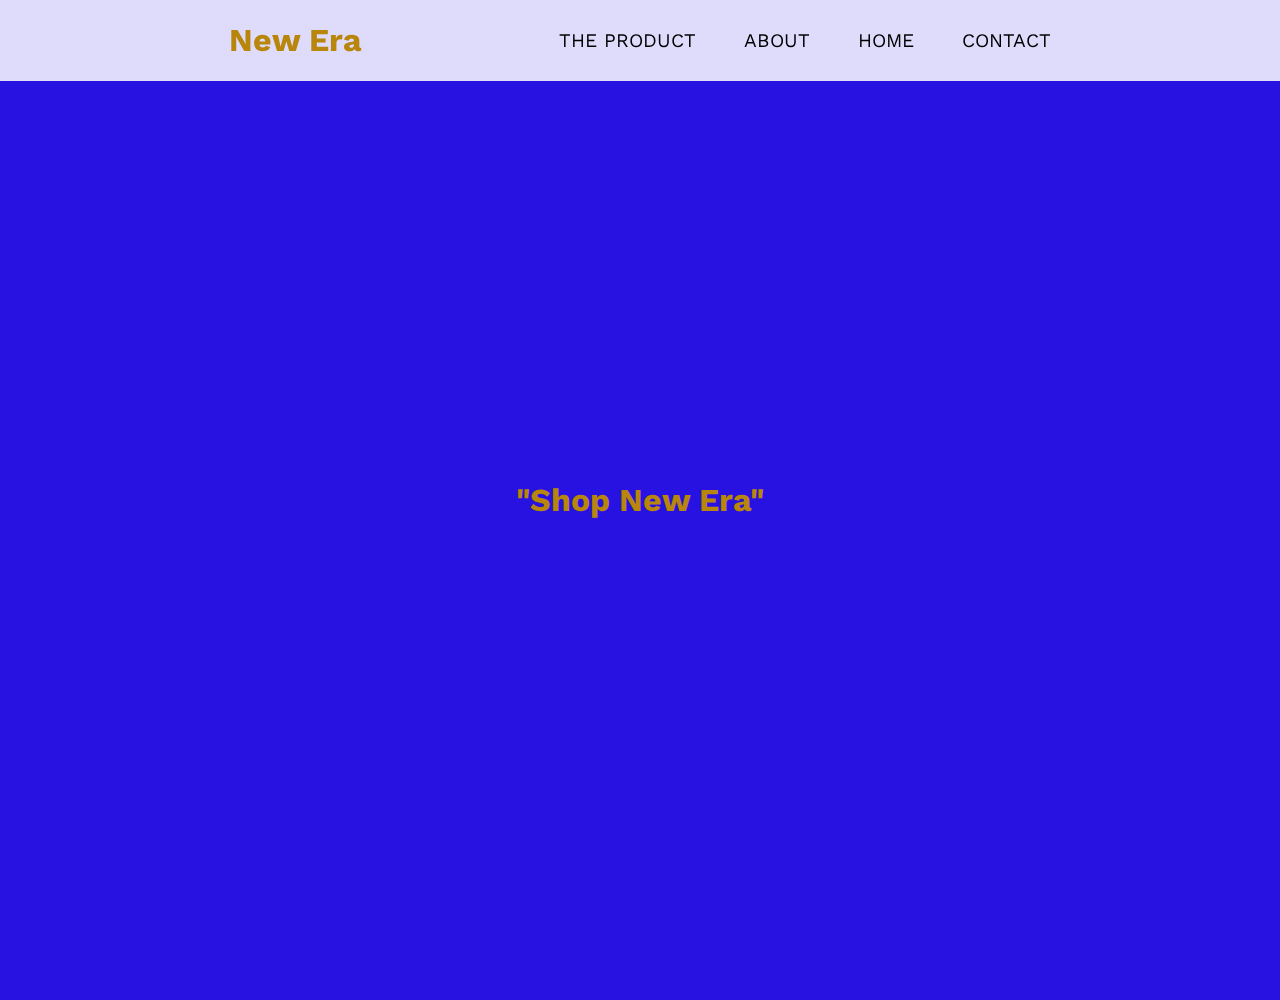
==== index.html @ aa5acc5c "Built a navigation bar" ====
<!DOCTYPE html>
<html lang="en">
<head>
  <meta charset="UTF-8">
  <meta http-equiv="X-UA-Compatible" content="IE=edge">
  <meta name="viewport" content="width=device-width, initial-scale=1.0">
  <link rel="stylesheet" href="style.css">
  <title>Document</title>
</head>
<body>
 
<header class="header">
  
  <h1 class="logo">New Era</h1>
  
  <input type="checkbox" id="nav-toggle" class="nav-toggle">
  <label for="nav-toggle" class="nav-toggle-label">
    <span></span>
  </label>
  
  <nav>
    <ul>
      <li><a href="#">The Product</a></li>
      <li><a href="#">About</a></li>
      <li><a href="#">Home</a></li>
      <li><a href="#">Contact</a></li>
    </ul>
  </nav>
</header>

<main class="content">
  <h1>"Shop New Era"</h1>
</main>



</body>
</html>
---- style.css ----
@import url('https://fonts.googleapis.com/css?family=Work+Sans:300,600');

*, *::before, *::after {
  box-sizing: border-box;
}

body {
	margin: 0;
	font-family: 'Work Sans', sans-serif;
	font-weight: 400;
  color: darkgoldenrod;
}

.content {
  height: 1000px;
  background-color: #2712e1;
  display: grid;
  place-items: center;
}



header {
  background: rgba(255, 255, 255, 0.85);
  text-align: center;
  position: fixed;
  z-index: 999;
  width: 100%;
}

.nav-toggle {
  position: absolute !important;
  top: -9999px !important;
  left: -9999px !important;
}

.nav-toggle-label {
  position: absolute;
  top: 0;
  left: 0;
  margin-left: 1em;
  height: 100%;
  display: flex;
  align-items: center;
  cursor: pointer;
}

.nav-toggle-label span,
.nav-toggle-label span::before,
.nav-toggle-label span::after {
  display: block;
  background: rgb(0, 0, 0);
  height: 2px;
  width: 2em;
  border-radius: 2px;
  position: relative;
}

.nav-toggle-label span::before,
.nav-toggle-label span::after {
  content: '';
  position: absolute;
}

.nav-toggle-label span::before {
  bottom: 7px;
}

.nav-toggle-label span::after {
  top: 7px;
}

.nav-toggle:focus ~ .nav-toggle-label {
  outline: 3px solid rgba(lightblue, .75);
}

nav {
  position: absolute;
  text-align: left;
  top: 100%;
  left: 0;
  background: rgba(250, 248, 85, 0.85);
  width: 100%;
  overflow: hidden;
  height: 0;
  transform: scale(1, 0);
  transform-origin: top;
  transition: transform 400ms ease-in-out;
}

nav ul {
  margin: 0;
  padding: 0;
  list-style: none;
}

nav li {
  margin-bottom: 1em;
  margin-left: 1em;
}

nav a {
  color: rgb(0, 0, 0);
  text-decoration: none;
  font-size: 1.2rem;
  text-transform: uppercase;
  opacity: 0;
/*   transition: opacity 150ms ease-in-out; */
  transition: opacity 250ms ease-in-out 250ms;
}

nav a:hover {
  color: #000;
}

/* ~ looks for any preceeding sibling. */
.nav-toggle:checked ~ nav {
  transform: scale(1,1);
  height: auto;
}

.nav-toggle:checked ~ nav a {
  opacity: 1;
}






@media screen and (min-width: 48em) {
  .nav-toggle-label {
    display: none;
  }

  header {
    display: grid;
    grid-template-columns: 1fr auto minmax(600px, 3fr) 1fr;
  }
  
  .logo {
    grid-column: 2 / 3;
  }
  
  nav {
    all: unset; 
    grid-column: 3 / 4;
    display: flex;
    justify-content: flex-end;
    align-items: center;
  }
  
  nav ul {
    display: flex;
  }
  
  nav li {
    margin-left: 3em;
    margin-bottom: 0;
  }
  
  nav a {
    opacity: 1;
    position: relative;
  }
  
  nav a::before {
    content: '';
    height: 5px;
    background: black;
    position: absolute;
    top: -.75em;
    left: 0;
    right: 0;
    transform: scale(0, 1);
    transition: transform ease-in-out 250ms;
  }
  
  nav a:hover::before {
    transform: scale(0.5,0.5);
    
  }

  
  

}
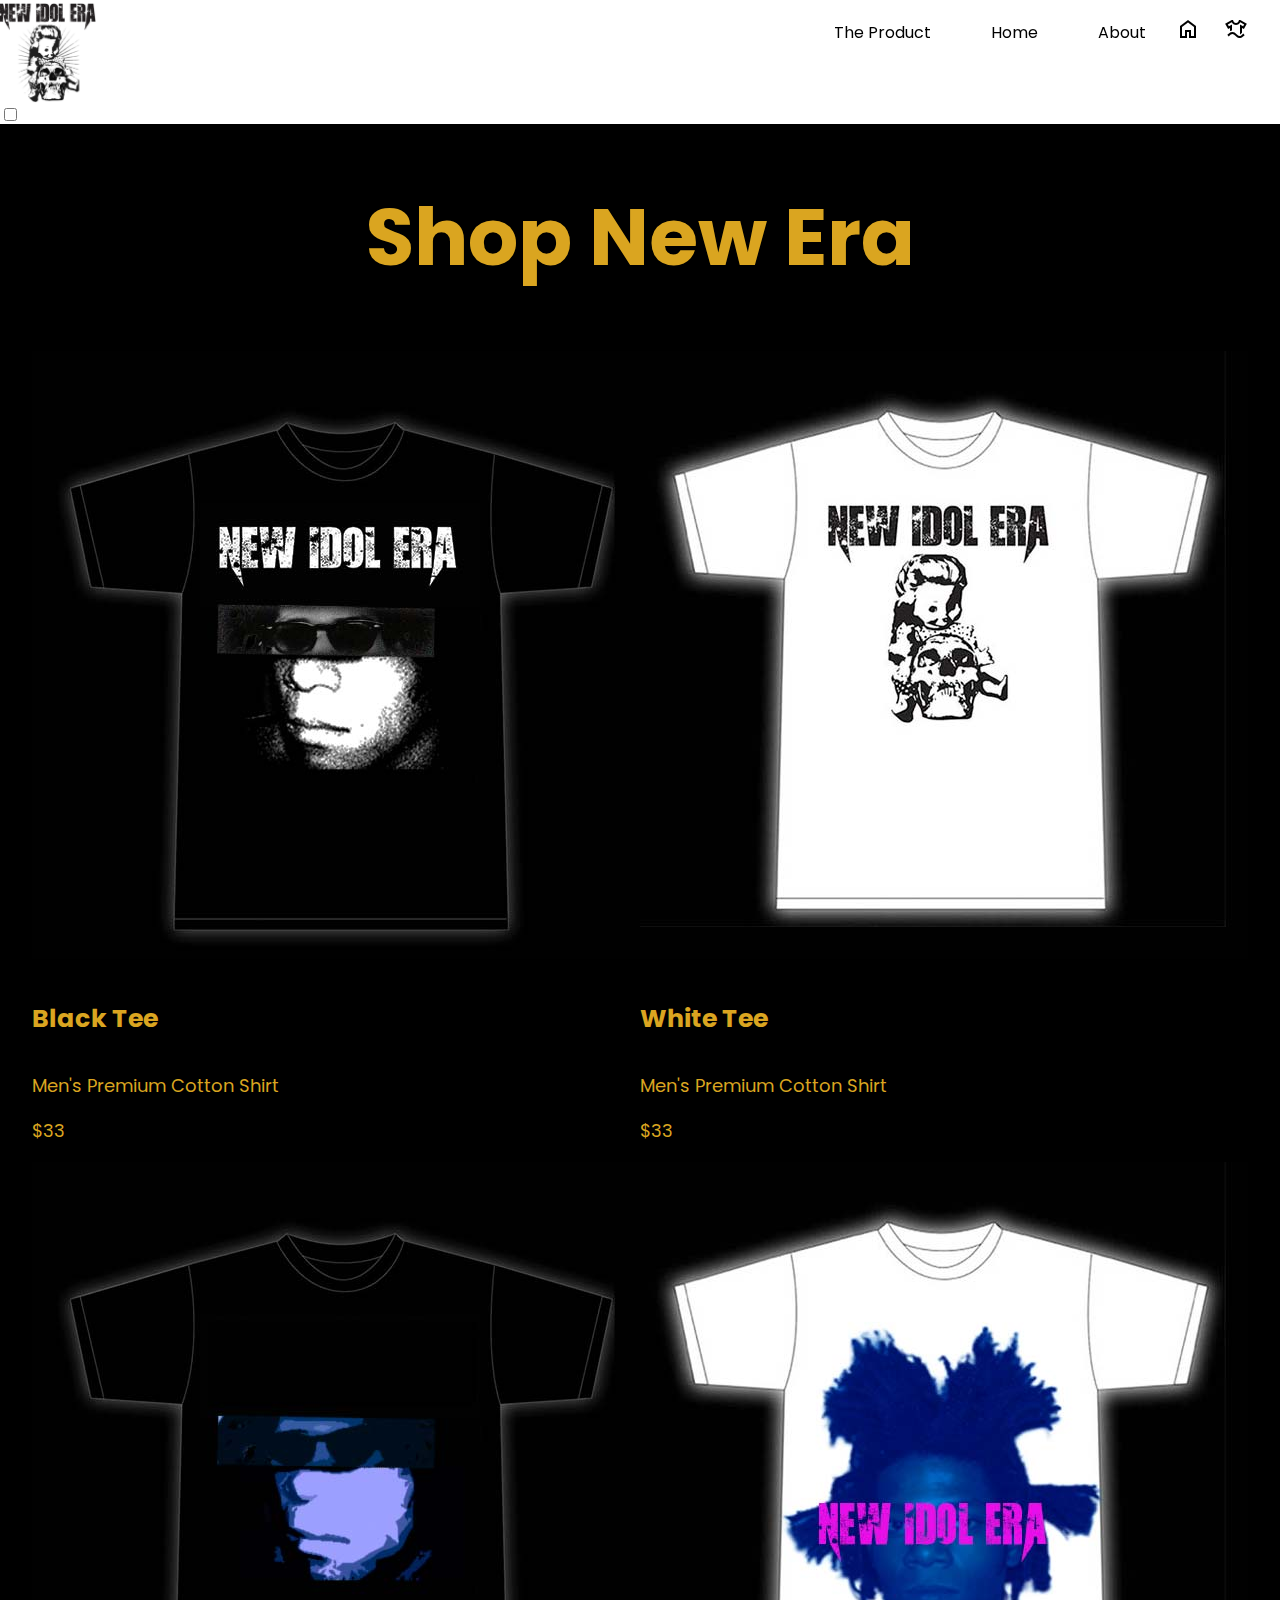
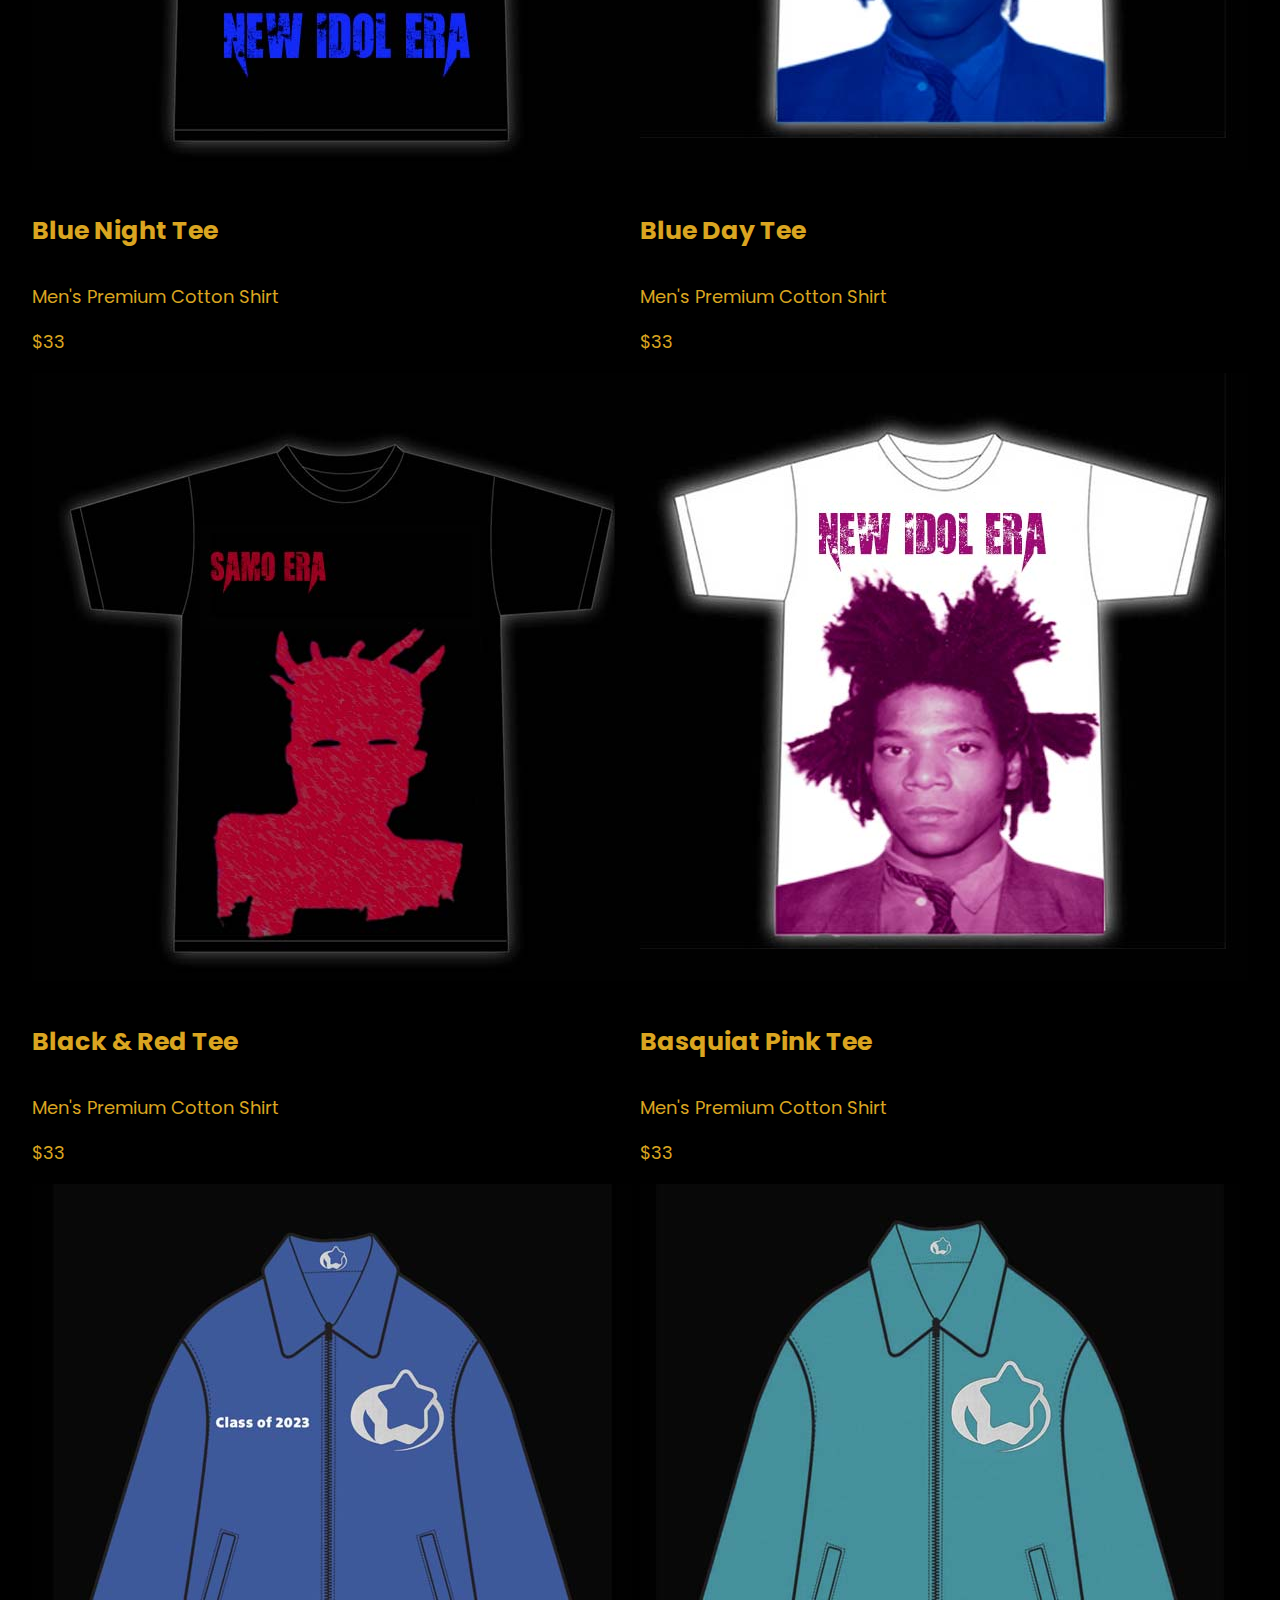
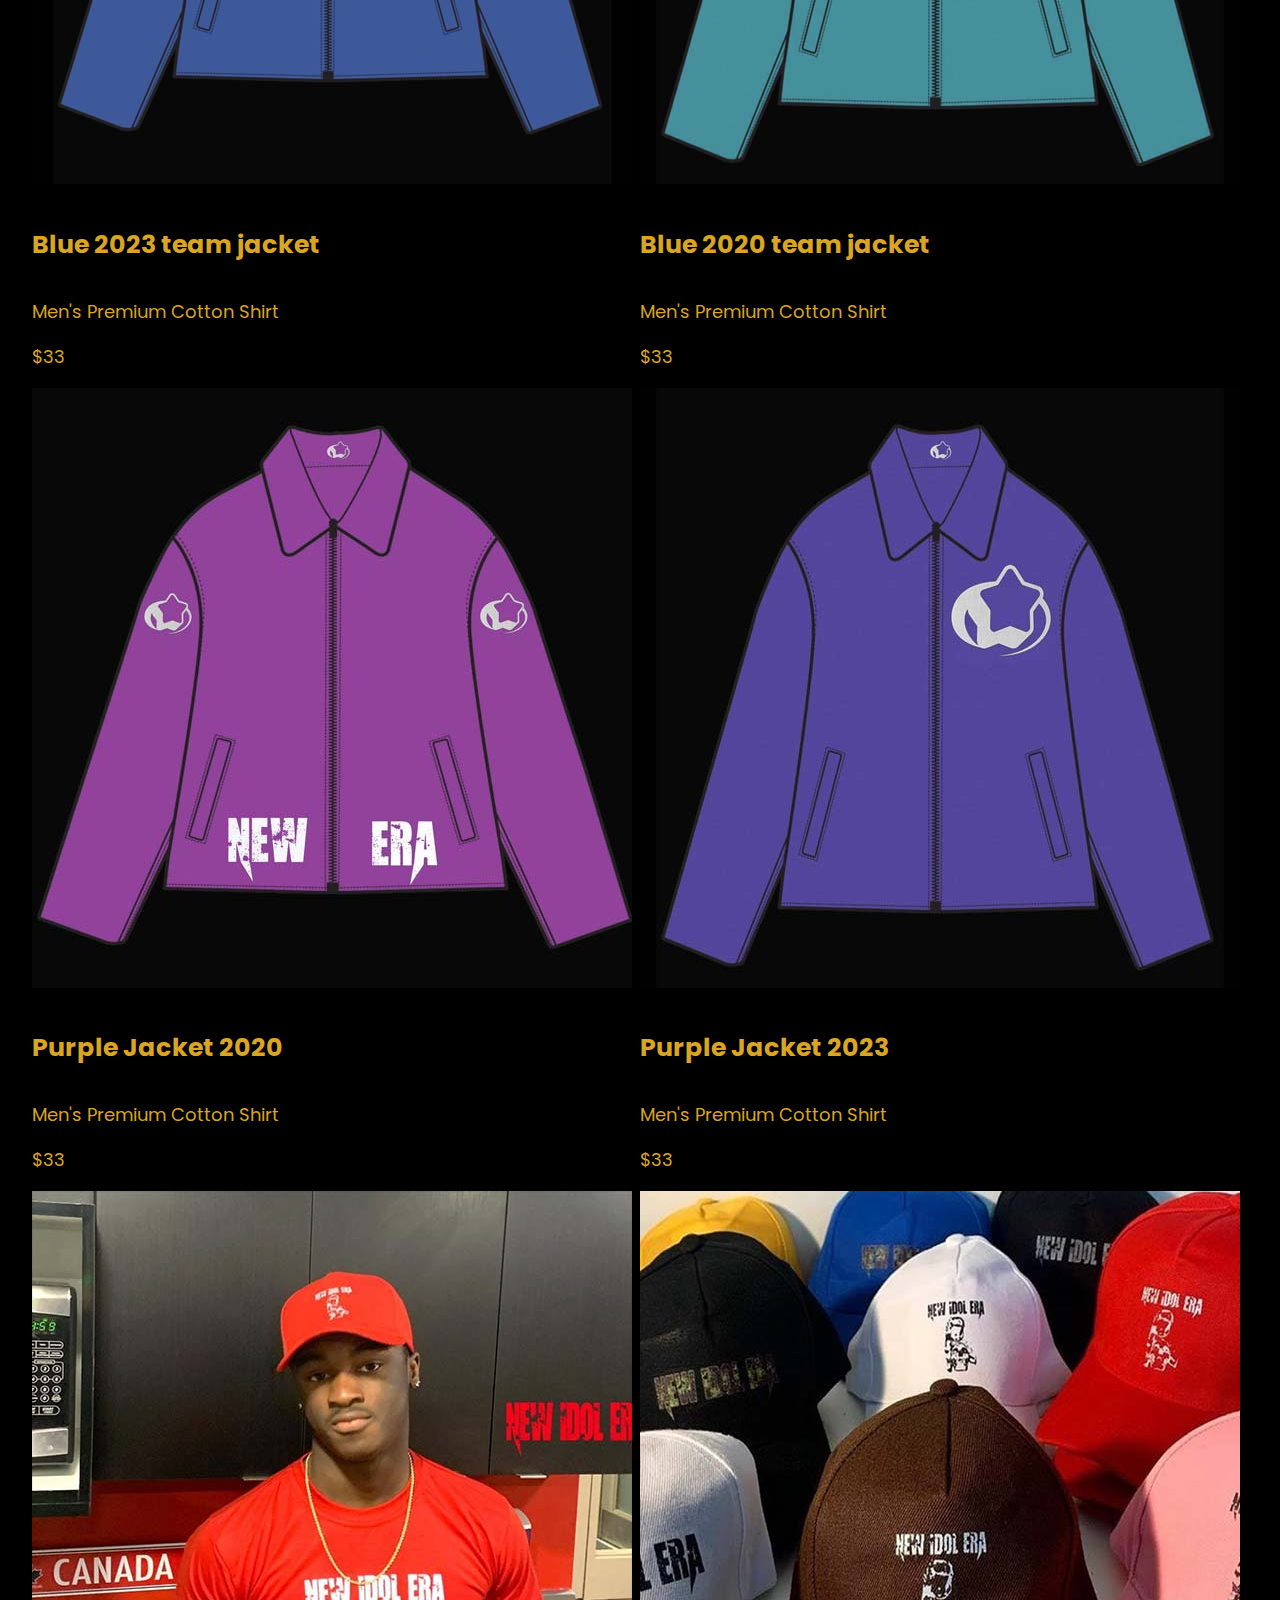
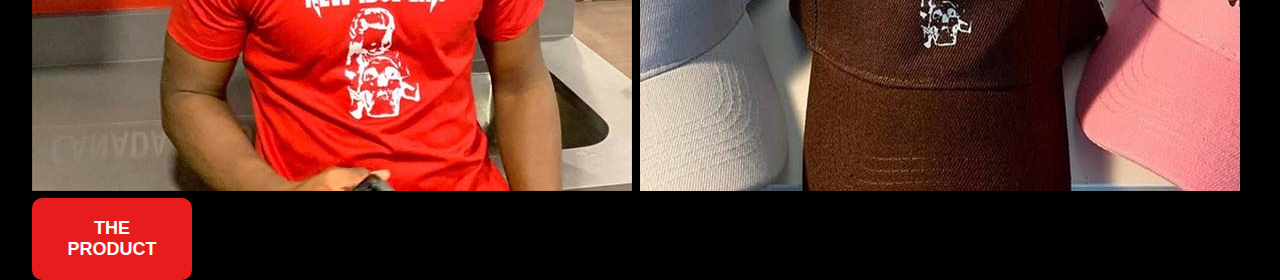
==== commit 6eb6dfdb: "update css" ====
--- a/index.html
+++ b/index.html
@@ -4,35 +4,146 @@
   <meta charset="UTF-8">
   <meta http-equiv="X-UA-Compatible" content="IE=edge">
   <meta name="viewport" content="width=device-width, initial-scale=1.0">
+  <link rel="stylesheet" href="https://fonts.googleapis.com/css2?family=Material+Symbols+Outlined:opsz,wght,FILL,GRAD@48,400,0,0" />
+
   <link rel="stylesheet" href="style.css">
   <title>Document</title>
 </head>
-<body>
- 
+
 <header class="header">
-  
-  <h1 class="logo">New Era</h1>
-  
-  <input type="checkbox" id="nav-toggle" class="nav-toggle">
-  <label for="nav-toggle" class="nav-toggle-label">
-    <span></span>
-  </label>
-  
-  <nav>
-    <ul>
-      <li><a href="#">The Product</a></li>
-      <li><a href="#">About</a></li>
-      <li><a href="#">Home</a></li>
-      <li><a href="#">Contact</a></li>
+  <a href="#" class="logo"></a>
+  <img src="img/logo.jpg" alt="logo">
+  <input class="side-menu" type="checkbox" id="side-menu"/>
+  <label class="hamb" for="side-menu"><span class="hamb-line"></span></label>
+
+  <nav class="nav">
+    <ul class="menu">
+      <li><a href="product.html">The Product</a></li>
+      <li><a href="index.html">Home</a></li>
+      <li><a href="about.html">About</a></li>
     </ul>
+    <div><span class="material-symbols-outlined">
+      home
+      <span class="material-symbols-outlined">
+        laundry
+        </span>
+      </span></div>
   </nav>
 </header>
 
 <main class="content">
-  <h1>"Shop New Era"</h1>
-</main>
+  <h1>Shop New Era</h1>
+
+  
+
+ <section id="t-shirt" class="t-shirt">
+  <div class="price-section">
+    <article>
+      <img src="img/basquiat-black.jpg" alt="">
+      <h4>Black Tee</h4>
+      <p>Men's Premium Cotton Shirt</p>
+      <p>$33</p>
+    </article>
+
+        <article>
+          <img src="img/OG-white.jpg" alt="">
+          <h4>White Tee</h4>
+          <p>Men's Premium Cotton Shirt</p>
+          <p>$33</p>
+        </article>
+
+            <article>
+              <img src="img/basquiat-black-blue-1.jpg" alt="">
+              <h4> Blue Night Tee </h4>
+              <p>Men's Premium Cotton Shirt</p>
+              <p>$33</p>
+            </article>
+
+
+                <article>
+                  <img src="img/basquiat-blue-pink.jpg" alt="">
+                  <h4>Blue Day Tee</h4>
+                  <p>Men's Premium Cotton Shirt</p>
+                  <p>$33</p>
+                </article>
+               
+
+                    <article>
+                      <img src="img/basquiat-black-red.jpg" alt="">
+                      <h4>Black & Red Tee</h4>
+                      <p>Men's Premium Cotton Shirt</p>
+                      <p>$33</p>
+                    </article>
+
+                        <article>
+                          <img src="img/basquiat-pink.jpg" alt="">
+                          <h4>Basquiat Pink Tee</h4>
+                          <p>Men's Premium Cotton Shirt</p>
+                          <p>$33</p>
+                        </article>
 
 
 
-</body>
-</html>+                        <article>
+                          <img src="img/jacket-01.jpg" alt="">
+                          <h4>Blue 2023 team jacket</h4>
+                          <p>Men's Premium Cotton Shirt</p>
+                          <p>$33</p>
+                        </article>
+                        
+
+
+
+
+                        <article>
+                          <img src="img/jacket-05.jpg" alt="">
+                          <h4>Blue 2020 team jacket</h4>
+                          <p>Men's Premium Cotton Shirt</p>
+                          <p>$33</p>
+                        </article>
+
+
+
+                        <article>
+                          <img src="img/Jacket-02.jpg" alt="">
+                          <h4> Purple Jacket 2020</h4>
+                          <p>Men's Premium Cotton Shirt</p>
+                          <p>$33</p>
+                        </article>
+
+
+
+                        <article>
+                          <img src="img/Jacket-03.jpg" alt="">
+                          <h4>Purple Jacket 2023</h4>
+                          <p>Men's Premium Cotton Shirt</p>
+                          <p>$33</p>
+                        </article>
+
+                        <article>
+                          <img src="img/model-pic.jpg" alt="">
+                          
+                        </article>
+                        
+                        
+                        <article>
+                          <img src="img/caps.jpg" alt="">
+                          
+                          
+                        </article>
+
+
+
+
+
+                          <title>Glow Shadow Hover Button</title>
+                          <a href="product.html" class="btn">The product</a>
+
+                          
+
+      </div>
+    </section>
+</main>
+<footer>
+  
+</footer>--- a/style.css
+++ b/style.css
@@ -1,188 +1,184 @@
-@import url('https://fonts.googleapis.com/css?family=Work+Sans:300,600');
+@import url("https://fonts.googleapis.com/css2?family=Poppins:wght@400;700&display=swap");
+:root{
+  --font-size-sm: clamp(0.8rem, 0.17vw + 0.76rem, 0.89rem);
+  --font-size-base: clamp(1rem, 0.34vw + 0.91rem, 1.19rem);
+  --font-size-md: clamp(1.25rem, 0.61vw + 1.1rem, 1.58rem);
+  --font-size-lg: clamp(1.56rem, 1vw + 1.31rem, 2.11rem);
+  --font-size-xl: clamp(1.95rem, 1.56vw + 1.56rem, 2.81rem);
+  --font-size-xxl: clamp(2.44rem, 2.38vw + 1.84rem, 3.75rem);
+--font-size-xxxl: clamp(3.05rem, 3.54vw + 2.16rem, 5rem);
+}
 
 *, *::before, *::after {
   box-sizing: border-box;
 }
 
-body {
-	margin: 0;
-	font-family: 'Work Sans', sans-serif;
-	font-weight: 400;
-  color: darkgoldenrod;
+h1 {
+  font-size: var(--font-size-xxxl);
 }
 
-.content {
-  height: 1000px;
-  background-color: #2712e1;
-  display: grid;
-  place-items: center;
+h2 {
+  font-size: var(--font-size-xxl);
 }
 
-
-
-header {
-  background: rgba(255, 255, 255, 0.85);
-  text-align: center;
-  position: fixed;
-  z-index: 999;
-  width: 100%;
+h3 {
+  font-size: var(--font-size-xl);
 }
 
-.nav-toggle {
-  position: absolute !important;
-  top: -9999px !important;
-  left: -9999px !important;
+h4 {
+  font-size: var(--font-size-md);
 }
-
-.nav-toggle-label {
-  position: absolute;
-  top: 0;
-  left: 0;
-  margin-left: 1em;
-  height: 100%;
-  display: flex;
-  align-items: center;
-  cursor: pointer;
-}
-
-.nav-toggle-label span,
-.nav-toggle-label span::before,
-.nav-toggle-label span::after {
-  display: block;
-  background: rgb(0, 0, 0);
-  height: 2px;
-  width: 2em;
-  border-radius: 2px;
-  position: relative;
-}
-
-.nav-toggle-label span::before,
-.nav-toggle-label span::after {
-  content: '';
-  position: absolute;
-}
-
-.nav-toggle-label span::before {
-  bottom: 7px;
-}
-
-.nav-toggle-label span::after {
-  top: 7px;
-}
-
-.nav-toggle:focus ~ .nav-toggle-label {
-  outline: 3px solid rgba(lightblue, .75);
-}
-
-nav {
-  position: absolute;
-  text-align: left;
-  top: 100%;
-  left: 0;
-  background: rgba(250, 248, 85, 0.85);
-  width: 100%;
-  overflow: hidden;
-  height: 0;
-  transform: scale(1, 0);
-  transform-origin: top;
-  transition: transform 400ms ease-in-out;
-}
-
-nav ul {
+body{
+  background-color: #000000;
+  font-family: "Poppins", sans-serif;
   margin: 0;
-  padding: 0;
-  list-style: none;
-}
-
-nav li {
-  margin-bottom: 1em;
-  margin-left: 1em;
-}
-
-nav a {
-  color: rgb(0, 0, 0);
-  text-decoration: none;
-  font-size: 1.2rem;
-  text-transform: uppercase;
-  opacity: 0;
-/*   transition: opacity 150ms ease-in-out; */
-  transition: opacity 250ms ease-in-out 250ms;
-}
-
-nav a:hover {
-  color: #000;
-}
-
-/* ~ looks for any preceeding sibling. */
-.nav-toggle:checked ~ nav {
-  transform: scale(1,1);
-  height: auto;
-}
-
-.nav-toggle:checked ~ nav a {
-  opacity: 1;
 }
 
 
 
 
 
+.content {
+  height: 600px;
+  min-width: 500px;
+  display: grid;
+  place-items: center;
+  color: goldenrod;
+  margin: auto;
+}
 
-@media screen and (min-width: 48em) {
-  .nav-toggle-label {
-    display: none;
+
+.header {
+  background-color: #ffffff;
+  top: 0;
+  width: 100%;
+  display: flex;
+  flex-direction: column;
+  align-items:flex-start;
+  
+  
+}
+
+header img {
+  width: 6rem;
+}
+
+
+
+.nav {
+  width: 100%;
+  height: 200%;
+  position: fixed;
+  max-height: 10px;
+  padding: 2rem;
+}
+
+.menu {
+  list-style: none;
+  padding: 0;
+}
+
+.menu a {
+  display: block;
+  padding: 1.875em;
+  color: #000000;
+  text-decoration: none;
+}
+
+.menu a:hover {
+  background-color: #85888C;
+}
+
+/* .The-product-button {
+   ;
+
+} */
+
+.price-section {
+  display: grid;
+  grid-template-columns: 1fr;
+}
+
+
+/* Responsiveness */
+@media (min-width: 48em) {
+  header {
+    display: flex;
+    justify-content: space-between;
+    align-items: center;
   }
 
-  header {
-    display: grid;
-    grid-template-columns: 1fr auto minmax(600px, 3fr) 1fr;
-  }
   
-  .logo {
-    grid-column: 2 / 3;
-  }
-  
-  nav {
-    all: unset; 
-    grid-column: 3 / 4;
+  .nav {
     display: flex;
     justify-content: flex-end;
     align-items: center;
   }
   
-  nav ul {
+  .menu {
     display: flex;
   }
   
-  nav li {
-    margin-left: 3em;
-    margin-bottom: 0;
-  }
-  
-  nav a {
-    opacity: 1;
-    position: relative;
-  }
-  
-  nav a::before {
-    content: '';
-    height: 5px;
-    background: black;
-    position: absolute;
-    top: -.75em;
-    left: 0;
-    right: 0;
-    transform: scale(0, 1);
-    transition: transform ease-in-out 250ms;
-  }
-  
-  nav a:hover::before {
-    transform: scale(0.5,0.5);
-    
+  .menu a:hover {
+    background-color: transparent;
+    color: #85888C;
   }
 
-  
-  
+  .price-section {
+    grid-template-columns: 1fr 1fr;
+  }
+
 
 }
 
+
+.t-shirt p, .trending-page-now p{
+    font-size: 18px;
+}
+
+.image-price, .trending-shirt-price{
+    height: 460px;
+    
+    width: 32.7%;
+    display: flex;
+    flex-direction: column;
+}
+.image-price img, .trending-shirt-price img{
+    width: 100%;
+    height: 100%;
+    object-fit: cover;
+}
+
+
+
+.btn{
+  font-family: 'Franklin Gothic Medium', 'Arial Narrow', Arial, sans-serif;
+  font-size: 18px;
+  font-weight: bold;
+  background: #e71c1c;
+  width: 160px;
+  padding: 20px;
+  text-align: center;
+  text-decoration: none;
+  text-transform: uppercase;
+  color: #ffffff;
+  border-radius: 10px;
+  cursor: pointer;
+  box-shadow: 0 0 10px rgba(0, 0, 0, 0.1);
+  -webkit-transition-duration: 0.3s;
+  transition-duration: 0.3s;
+  -webkit-transition-property: box-shadow, transform;
+  transition-property: box-shadow, transform;
+}
+
+.btn:hover, .btn:focus, .btn:active{
+  box-shadow: 0 0 20px rgba(0, 0, 0, 0.5);
+  -webkit-transform: scale(1.1);
+  tranform: scale(1.1);
+}
+
+
+
+.about-product {
+  color: #ffffff;
+}